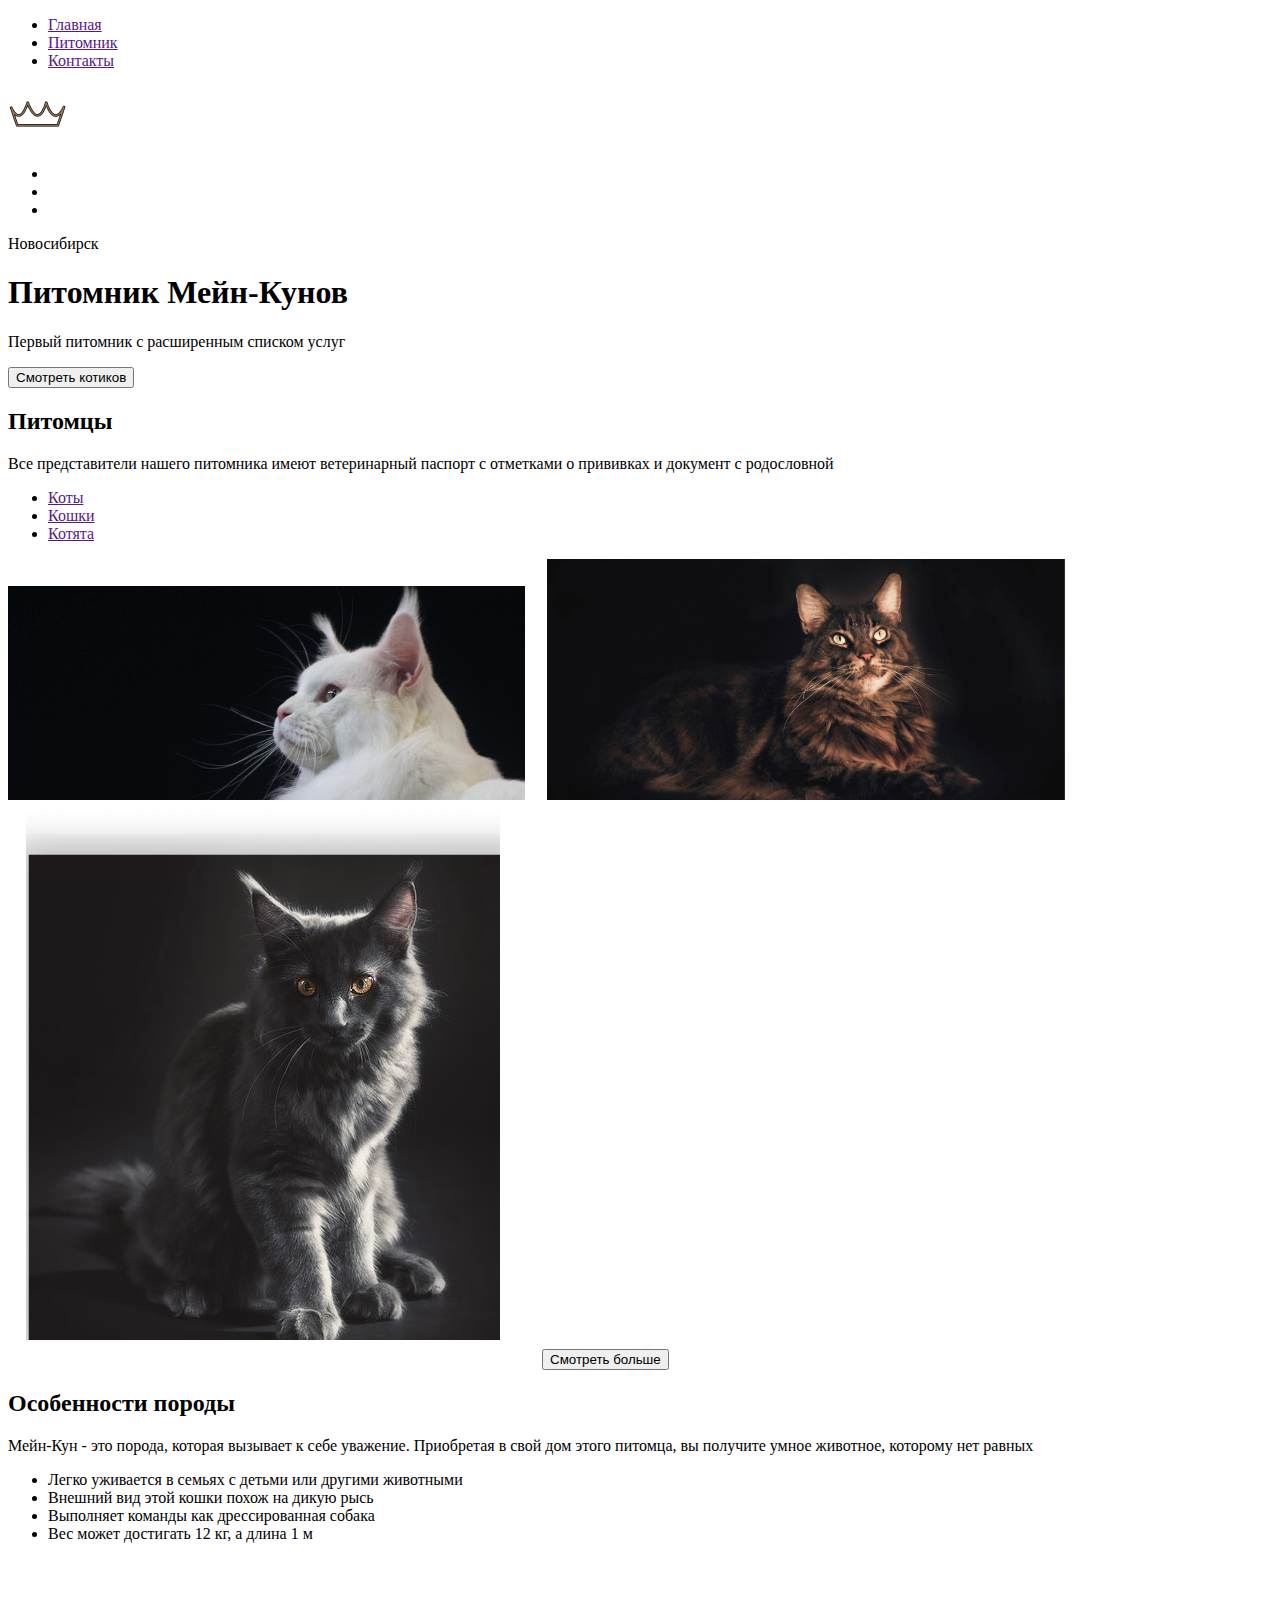
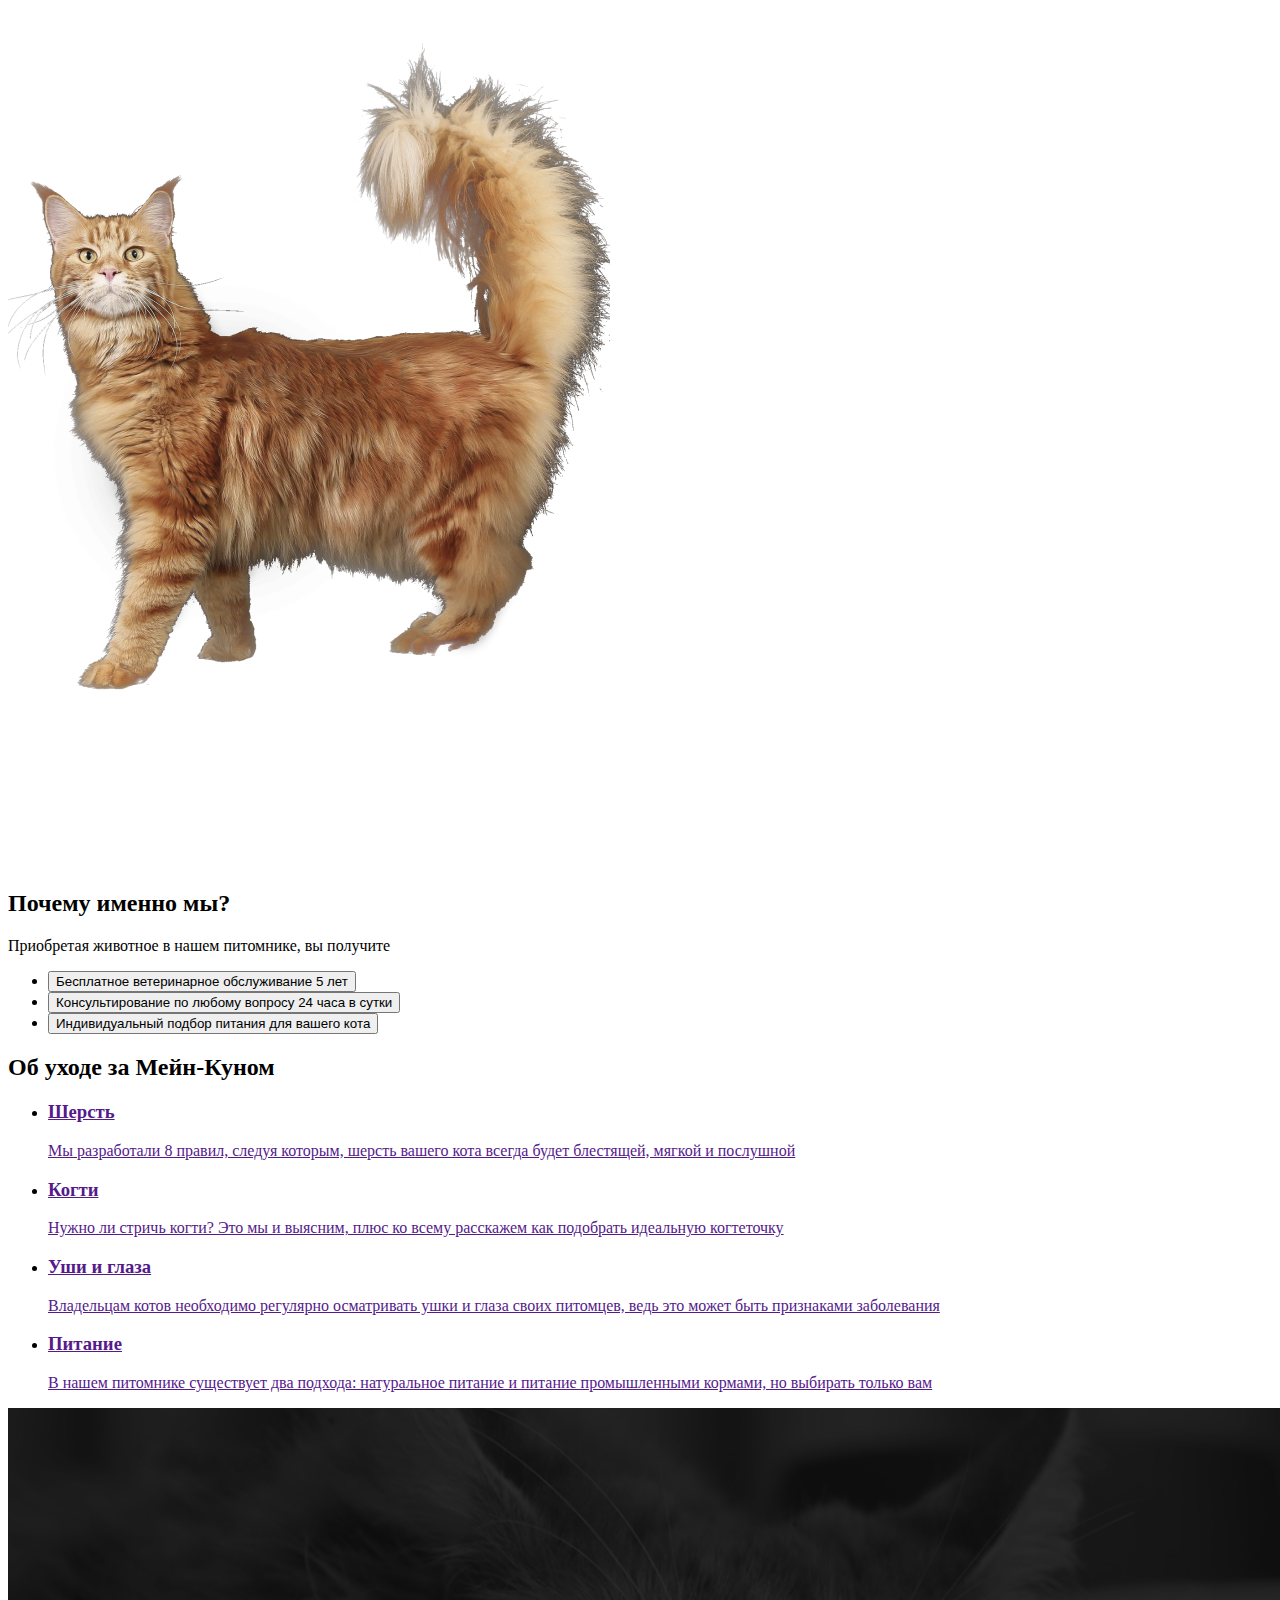
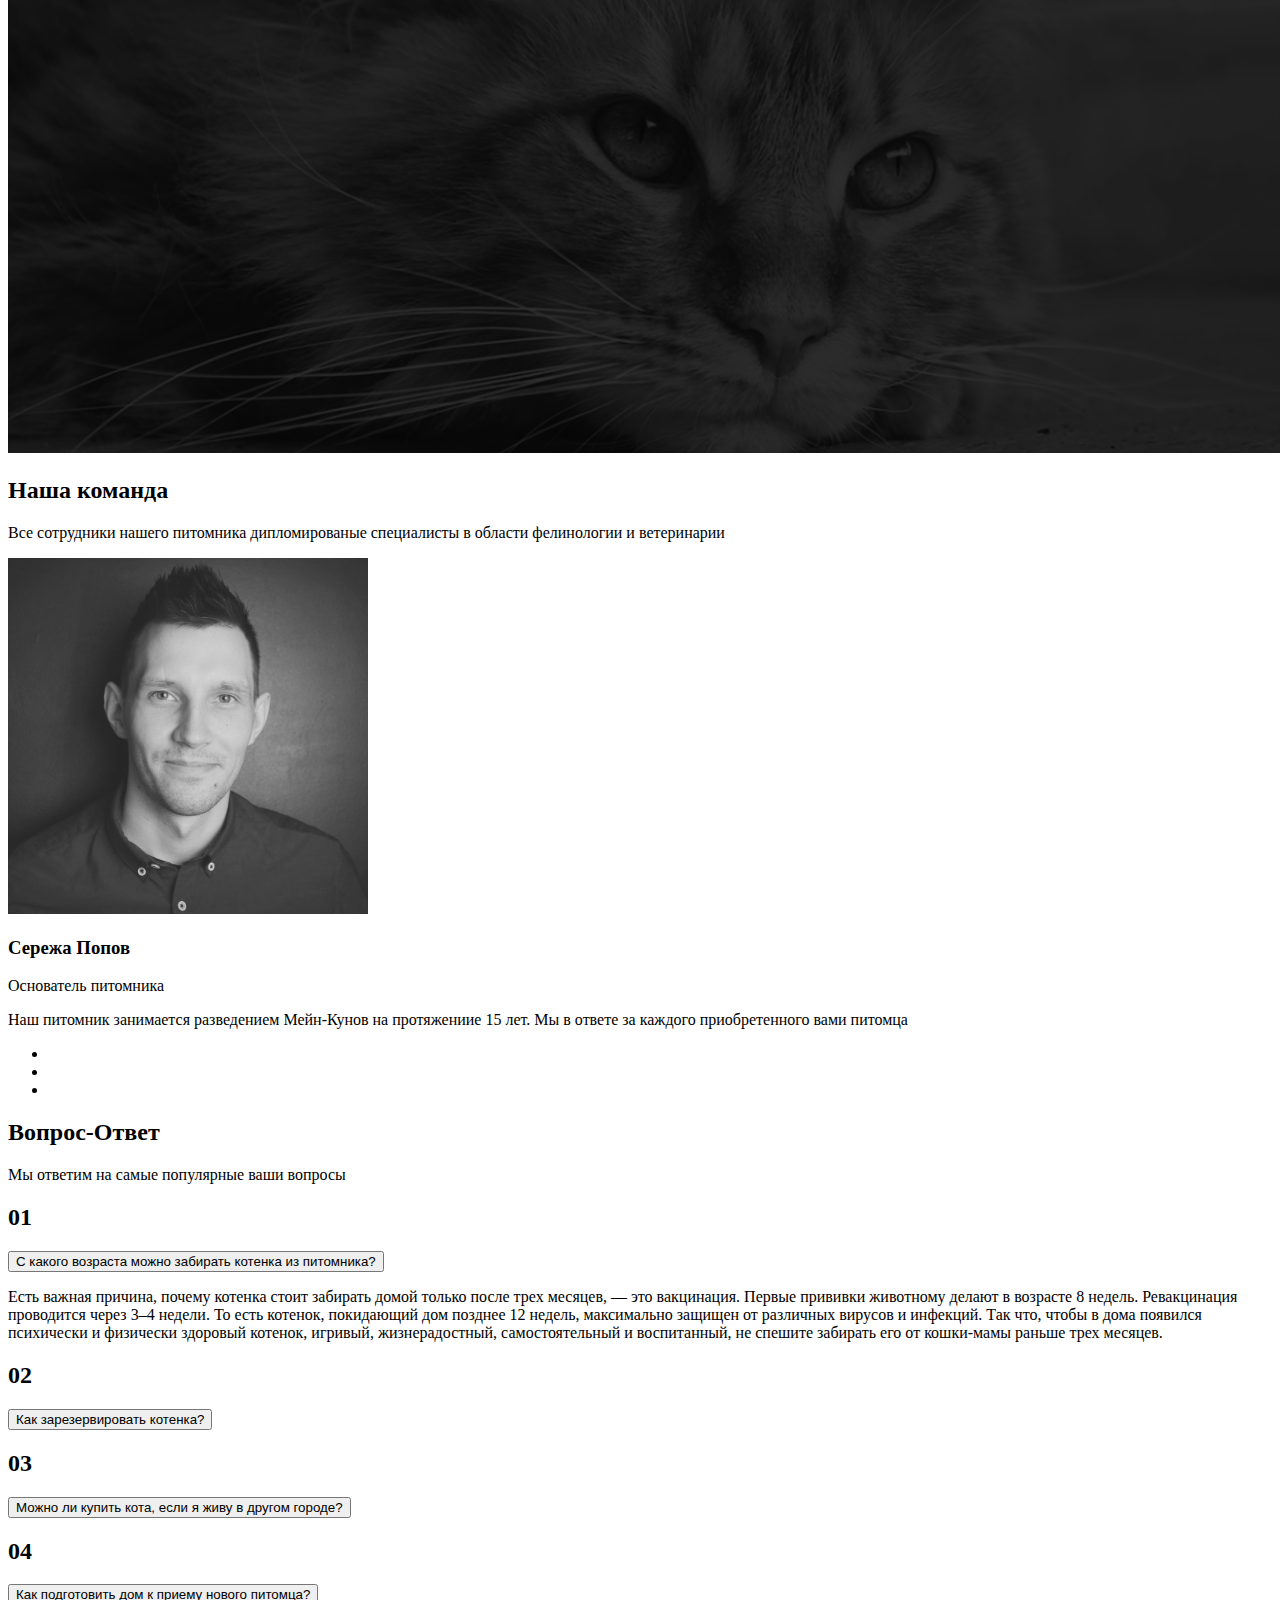
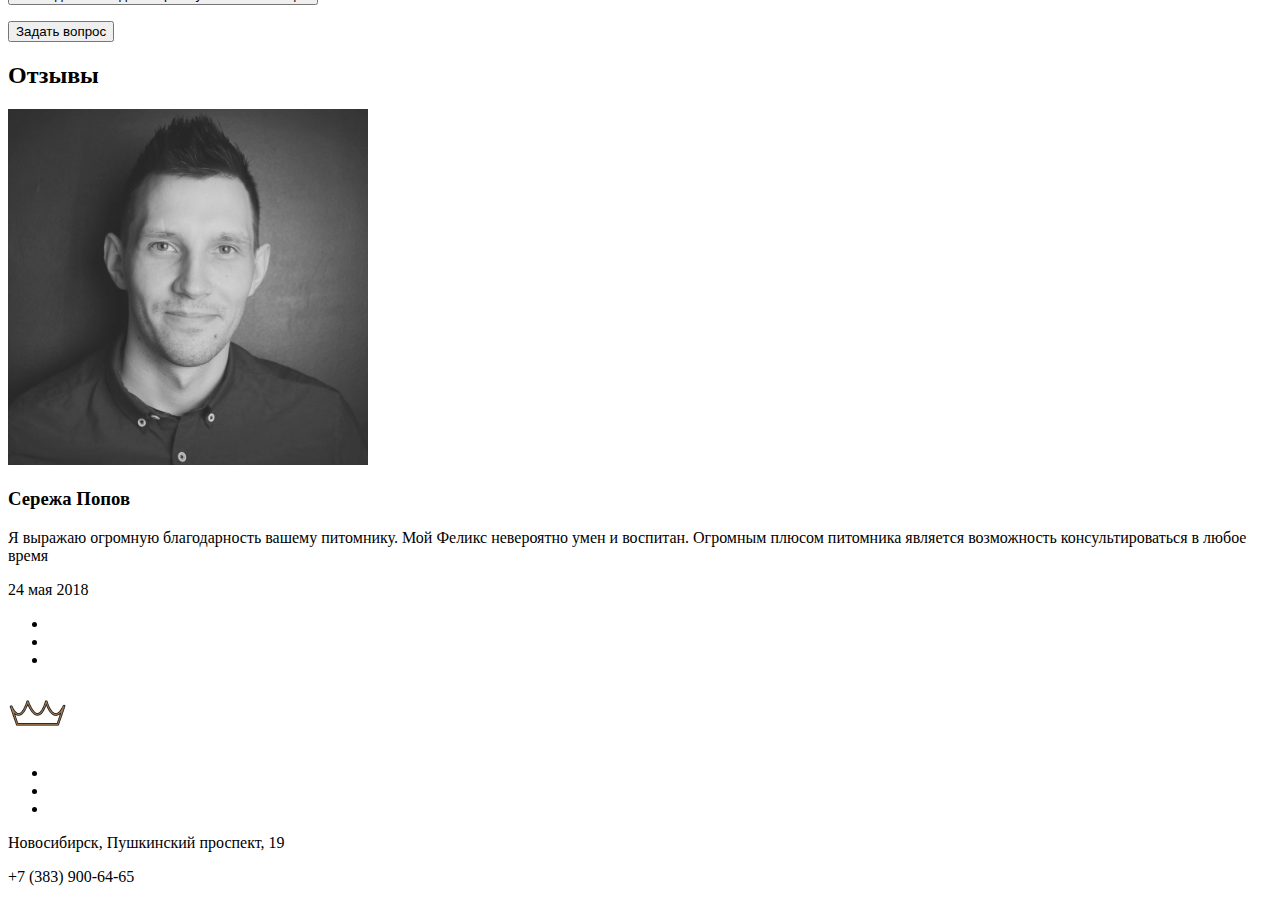
==== index.html @ 3615f660 "index" ====
<!DOCTYPE html>
<html lang="en">
<head>
    <meta charset="UTF-8">
    <meta http-equiv="X-UA-Compatible" content="IE=edge">
    <meta name="viewport" content="width=device-width, initial-scale=1.0">
    <title>Питомник Мейн-Кунов</title>
</head>
<body class = "page">
    <header class = "header">
        <div class="container">
            <nav>
                <ul>
                    <li><a href="">Главная</a></li>
                    <li><a href="">Питомник</a></li>
                    <li><a href="">Контакты</a></li>
                </ul>
                <img src="img/crown.png" alt="crown">
            </nav>
        </div>
        <ul>
            <li><a href="" class="social-footer"><img src="img/facebook.png" alt="" class="img-social__footer"></a></li>
            <li><a href="" class="social-footer"><img src="img/twitter.png" alt="" class="img-social__footer"></a></li>
            <li><a href="" class="social-footer"><img src="img/vk.png" alt="" class="img-social__footer"></a></li>
        </ul>
    </header>
    <main class = "main">

        <div class="container">

            <section class="section-general"> <!--Главная-->
                <p class = "p-g">Новосибирск</p>
                <h1 class="h1">Питомник Мейн-Кунов</h1>
                <p class = "p-g">Первый питомник с расширенным списком услуг</p>
                <button class = "btn">Смотреть котиков</button>
            </section> 

            <section class="section-pets"> <!--Питомцы-->
                <h2 class="h2">Питомцы</h2>
                <p class="p-pets">Все представители нашего питомника имеют ветеринарный паспорт с отметками о прививках и документ с родословной</p>
                <ul>
                    <li><a href="">Коты</a></li>
                    <li><a href="">Кошки</a></li>
                    <li><a href="">Котята</a></li>
                </ul>
                <img src="img/MaskGroup.png" alt="">
                <img src="img/MaskGroup0.png" alt="">
                <img src="img/MaskGroup1.png" alt="">
                <button class="btn">Смотреть больше</button>
                <h2 class="h2">Особенности породы</h2>
                <p class="p-pets">Мейн-Кун - это порода, которая вызывает к себе уважение. Приобретая в свой дом этого питомца, вы получите умное животное, которому нет равных </p>
                <ul>
                    <li>Легко уживается в семьях с детьми или другими животными</li>
                    <li>Внешний вид этой кошки похож на дикую рысь</li>
                    <li>Выполняет команды как дрессированная собака</li>
                    <li>Вес может достигать 12 кг, а длина 1 м</li>
                </ul>
                <img src="img/котя3.png" alt="">
            </section>

            <section class="we"> <!--О нас-->
                <h2 class = "h2">Почему именно мы?</h2>
                <p class="p-pets">Приобретая  животное в нашем питомнике, вы получите</p>
                <ul>
                    <li><button class="btn-we"><img src="img/we1.png" alt="">Бесплатное ветеринарное обслуживание 5 лет</button></li>
                    <li><button class="btn-we"><img src="img/we2.png" alt="">Консультирование по любому вопросу 24 часа в сутки</button></li>
                    <li><button class="btn-we"><img src="img/we3.png" alt="">Индивидуальный подбор питания для вашего кота</button></li>
                </ul>
            </section>

            <section class="care"> <!--Об уходе-->
                <h2 class="h2">Об уходе за Мейн-Куном</h2>
                <ul>
                    <li><a href="" class="a-care"><h3 class="h3">Шерсть</h3><p class="p-care">Мы разработали 8 правил, следуя которым, шерсть вашего кота всегда будет блестящей, мягкой и послушной</p></a></li>
                    <li><a href="" class="a-care"><h3 class="h3">Когти</h3><p class="p-care">Нужно ли стричь когти? Это мы и выясним, плюс ко всему расскажем как подобрать идеальную когтеточку</p></a></li>
                    <li><a href="" class="a-care"><h3 class="h3">Уши и глаза</h3><p class="p-care">Владельцам котов необходимо регулярно осматривать ушки и глаза своих питомцев, ведь это может быть признаками заболевания</p></a></li>
                    <li><a href="" class="a-care"><h3 class="h3">Питание</h3><p class="p-care">В нашем питомнике существует два подхода: натуральное питание и питание промышленными кормами, но выбирать только вам</p></a></li>
                </ul>
                <img src="img/кот.png" alt="" class="img-care">
            </section>

            <section class="team"> <!--Наша команда-->
                <h2 class = "h2">Наша команда</h2>
                <p class="p-team">Все сотрудники нашего питомника дипломированые специалисты в области фелинологии и ветеринарии</p>
                <div class="mate">
                    <img src="img/faceteam.png" alt="" class="img-mate">
                    <div class="txt-mate">
                        <h3 class="h3">Сережа Попов</h3>
                        <p class="p-post__mate">Основатель питомника</p>
                        <p class="p-info__mate">Наш питомник занимается разведением Мейн-Кунов на протяжениие 15 лет. Мы в ответе за каждого приобретенного вами питомца</p>
                        <ul>
                            <li><a href="" class="social-footer"><img src="img/facebook-brown.png" alt="" class="img-social__footer"></a></li>
                            <li><a href="" class="social-footer"><img src="img/twitter-brown.png" alt="" class="img-social__footer"></a></li>
                            <li><a href="" class="social-footer"><img src="img/vk-brown.png" alt="" class="img-social__footer"></a></li>
                        </ul>
                    </div>
                </div>
            </section>

            <section class="question">
                <h2 class="h2">Вопрос-Ответ</h2>
                <p class="p-question">Мы ответим на самые популярные ваши вопросы</p>
                <div class="answer">
                    <h2 class="h-answer">01</h2>
                    <button class="accordion">С какого возраста можно забирать котенка из питомника?</button>
                    <div class="panel">
                        <p class="p-answer">
                            Есть важная причина, почему котенка стоит забирать домой только после трех месяцев, — это вакцинация. Первые прививки животному делают в возрасте 8 недель. Ревакцинация проводится через 3–4 недели. То есть котенок, покидающий дом позднее 12 недель, максимально защищен от различных вирусов и инфекций.

                            Так что, чтобы в дома появился психически и физически здоровый котенок, игривый, жизнерадостный, самостоятельный и воспитанный, не спешите забирать его от кошки-мамы раньше трех месяцев.
                        </p>
                    </div>
                </div>
                <div class="answer">
                    <h2 class="h-answer">02</h2>
                    <button class="accordion">Как зарезервировать котенка?</button>
                    <div class="panel">
                        <p class="p-answer">
                            
                        </p>
                    </div>
                </div>
                <div class="answer">
                    <h2 class="h-answer">03</h2>
                    <button class="accordion">Можно ли купить кота, если я живу в другом городе?</button>
                    <div class="panel">
                        <p class="p-answer">
                            
                        </p>
                    </div>
                </div>
                <div class="answer">
                    <h2 class="h-answer">04</h2>
                    <button class="accordion">Как подготовить дом к приему нового питомца? </button>
                    <div class="panel">
                        <p class="p-answer">
                            
                        </p>
                    </div>
                </div>
                <button class="btn-question">Задать вопрос</button>
            </section>
            
            <section class="reviews">
                <h2 class="h2">Отзывы</h2>
                <div class="review">
                    <img src="img/faceteam.png" alt="" class="img-review">
                    <div class="txt-review">
                        <h3 class="h3-review">Сережа Попов</h3>
                        <p class="p-info__review">Я выражаю огромную благодарность вашему питомнику.  Мой Феликс невероятно умен и воспитан. Огромным плюсом питомника является возможность консультироваться в любое время</p>
                        <div class="data">
                            <p class="p-data">24 мая 2018</p>
                        </div>
                        <ul>
                            <li><a href="" class="social-footer"><img src="img/facebook-brown.png" alt="" class="img-social__footer"></a></li>
                            <li><a href="" class="social-footer"><img src="img/twitter-brown.png" alt="" class="img-social__footer"></a></li>
                            <li><a href="" class="social-footer"><img src="img/vk-brown.png" alt="" class="img-social__footer"></a></li>
                        </ul>
                    </div>
                </div>
            </section>

        </div>

    </main>
    <footer class = "footer">
        <img src="img/crown.png" alt="" class="crown">
        <ul>
            <li><a href="" class="social-footer"><img src="img/facebook-brown.png" alt="" class="img-social__footer"></a></li>
            <li><a href="" class="social-footer"><img src="img/twitter-brown.png" alt="" class="img-social__footer"></a></li>
            <li><a href="" class="social-footer"><img src="img/vk-brown.png" alt="" class="img-social__footer"></a></li>
        </ul>
        <p class="p-location">Новосибирск, Пушкинский проспект, 19</p>
        <p class="p-contacts">+7 (383) 900-64-65</p>
    </footer>
</body>
</html>
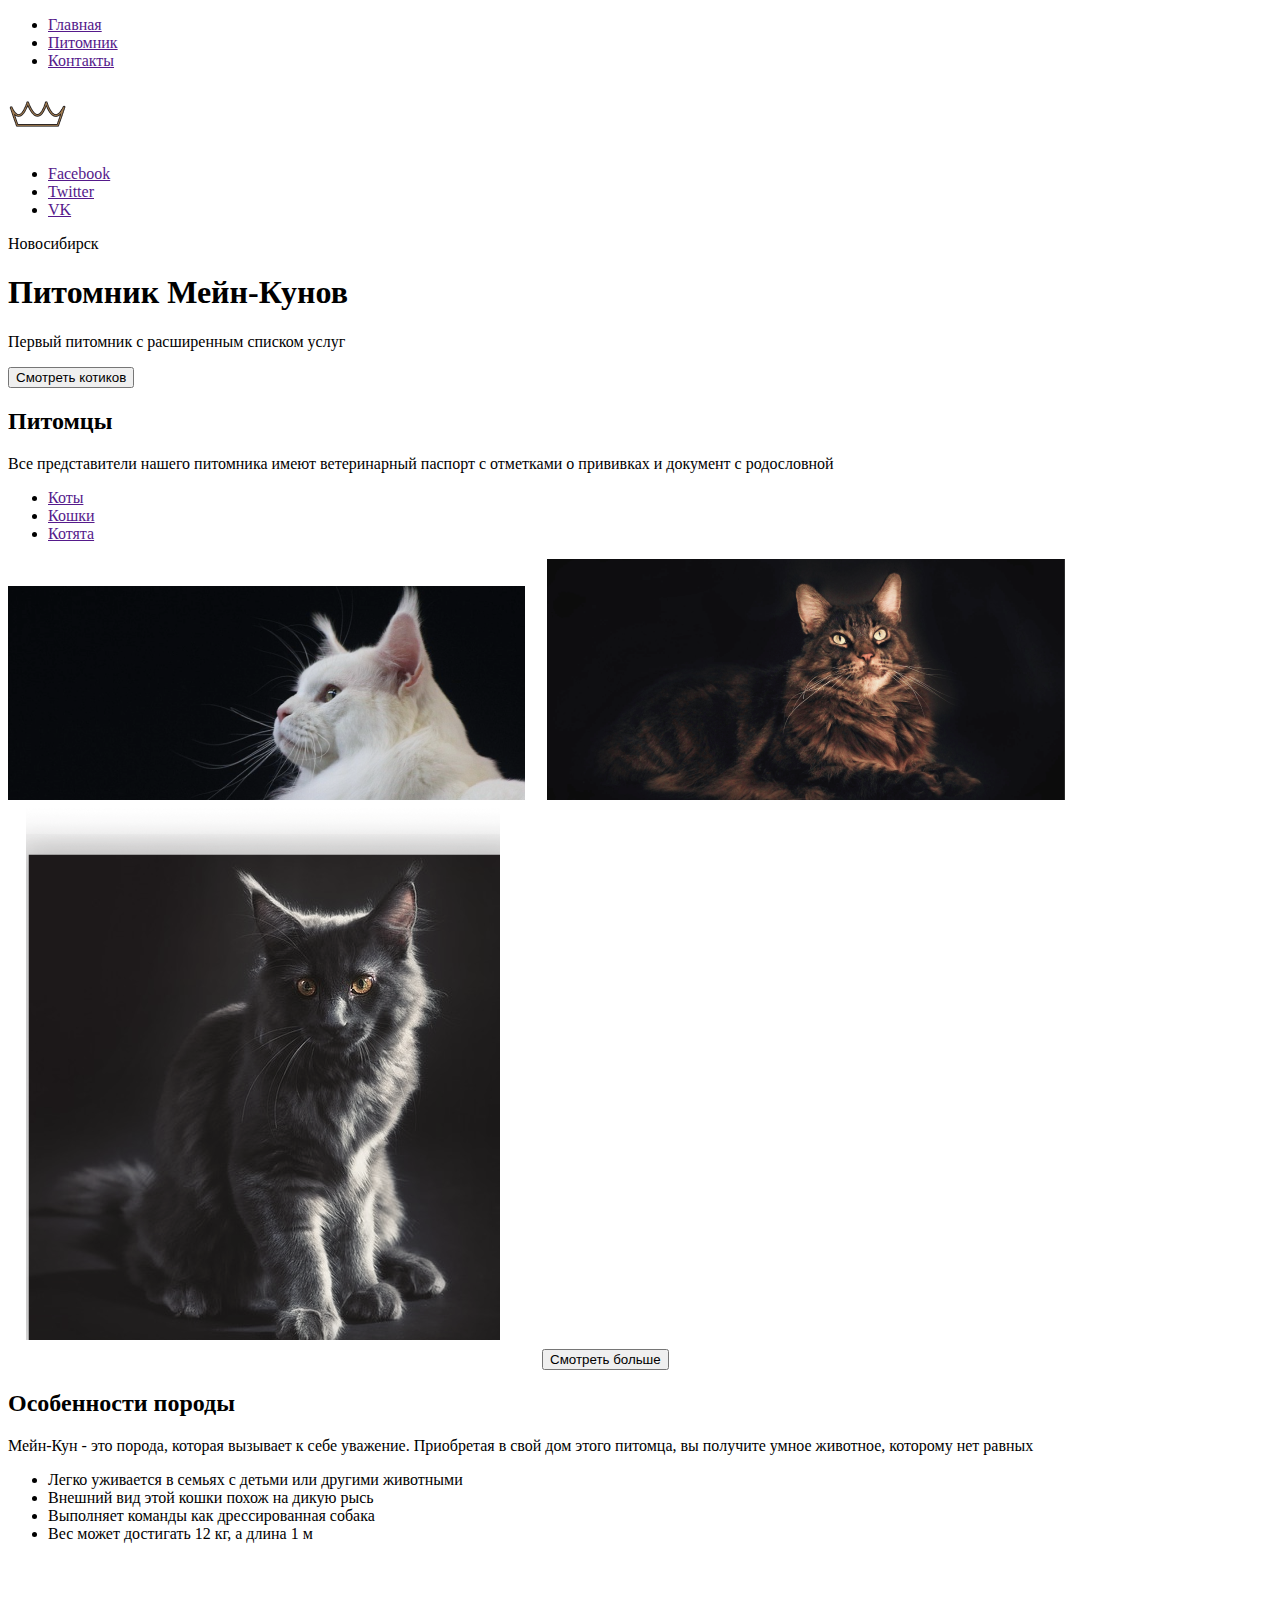
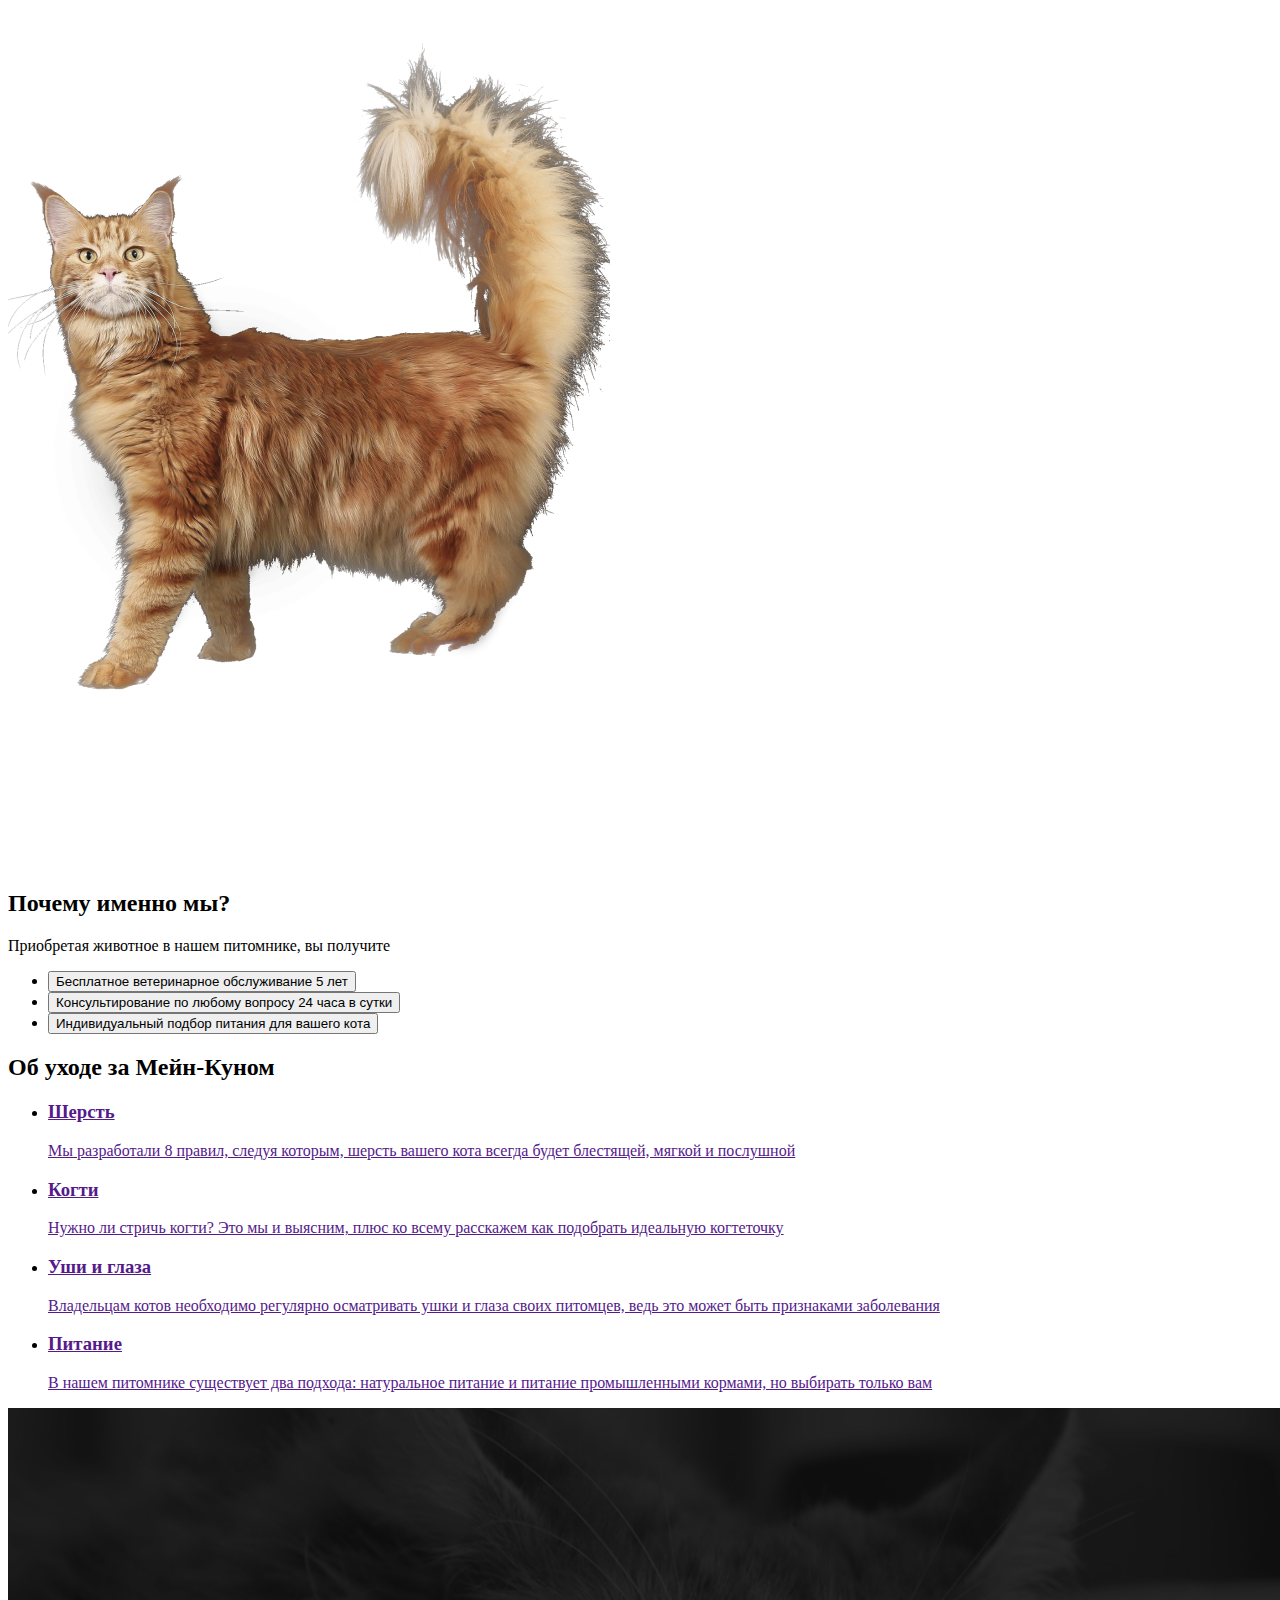
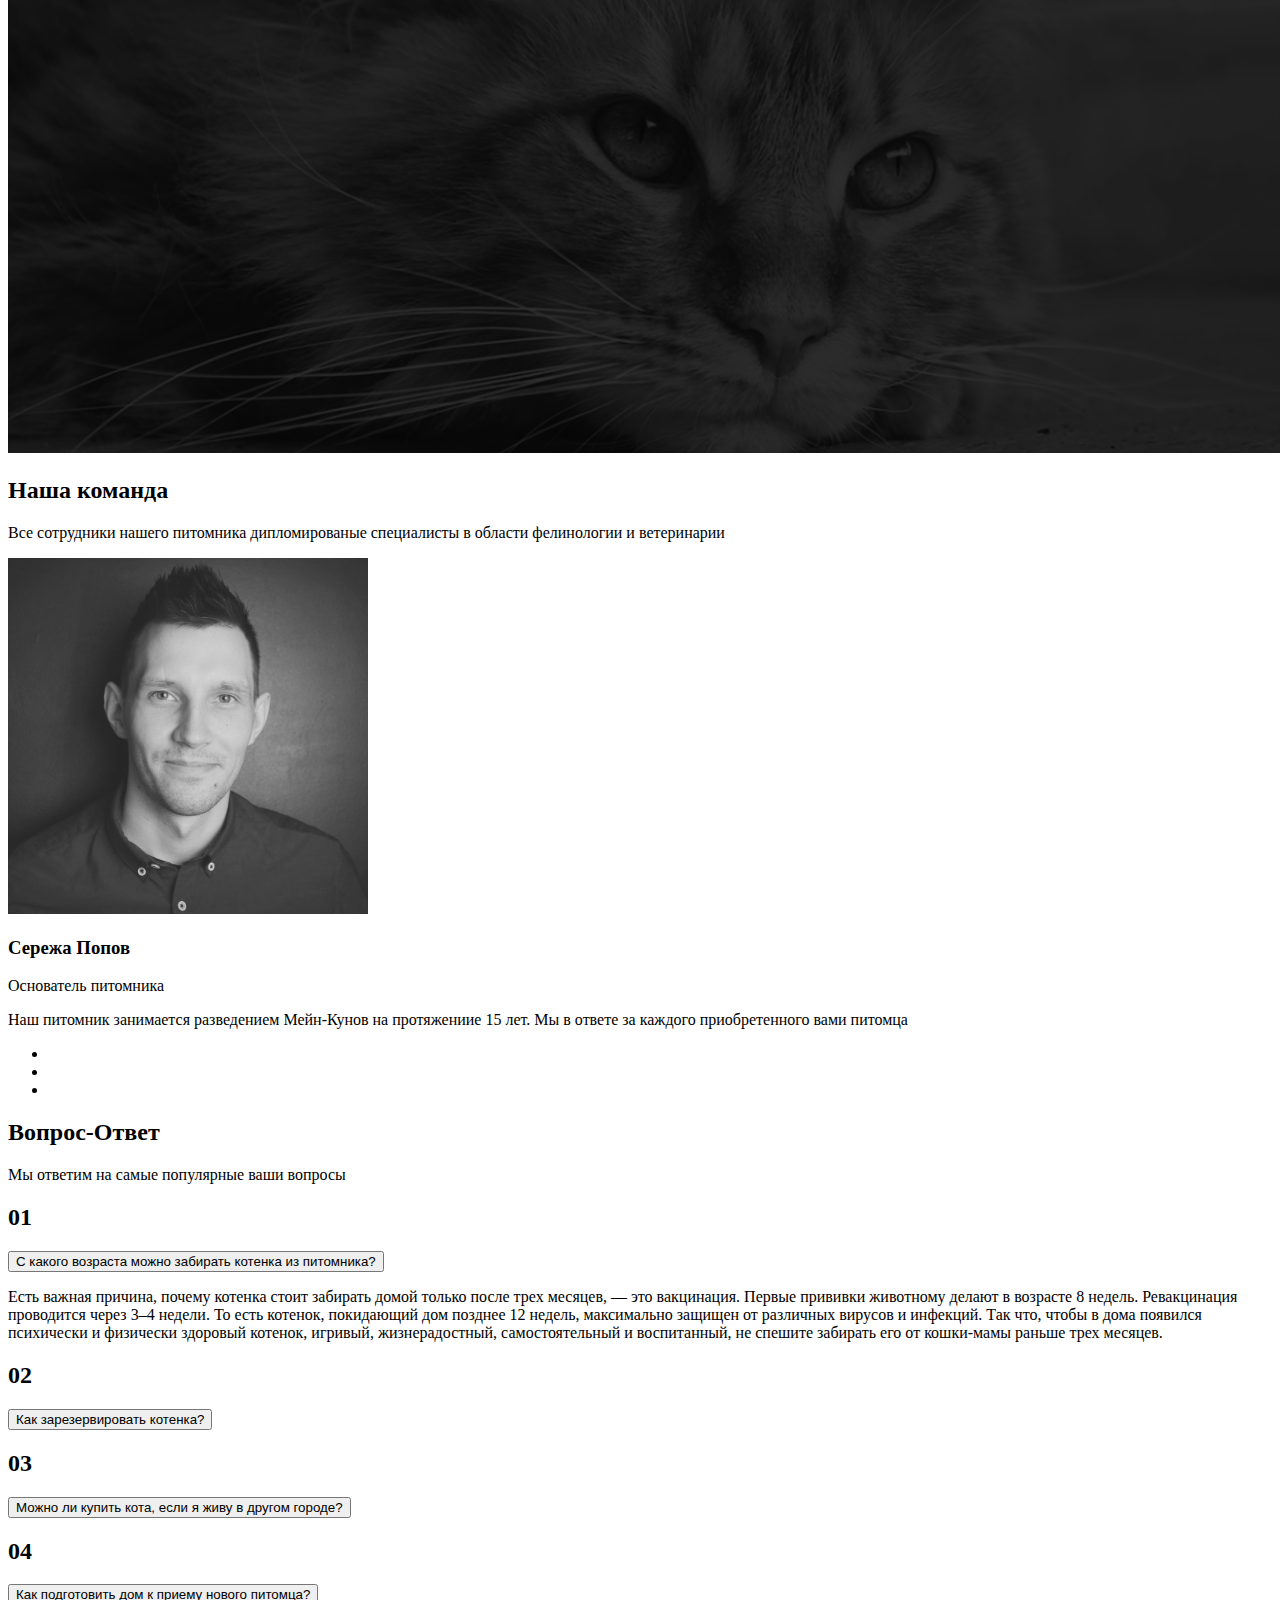
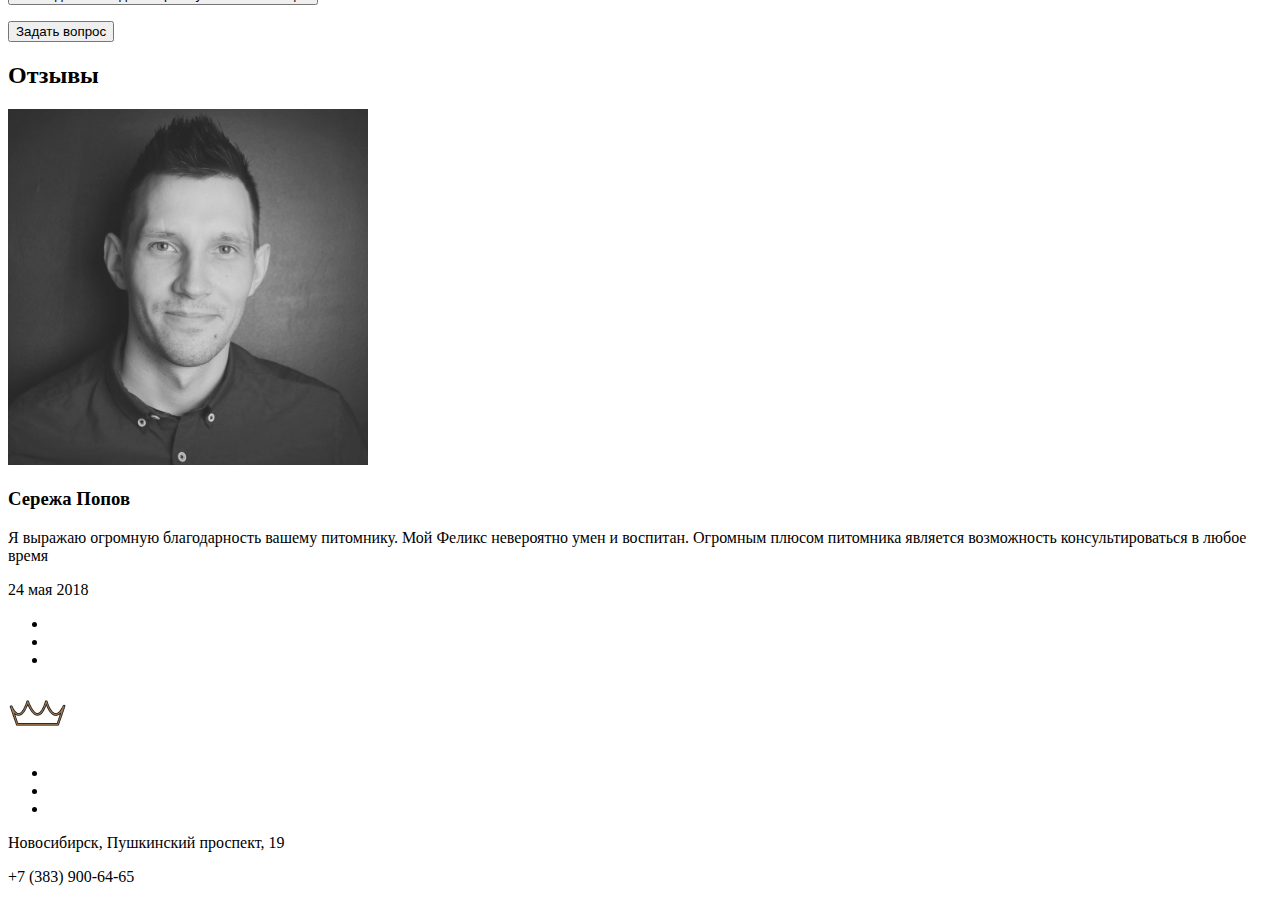
==== commit 902b68a2: "test" ====
--- a/index.html
+++ b/index.html
@@ -19,9 +19,9 @@
             </nav>
         </div>
         <ul>
-            <li><a href="" class="social-footer"><img src="img/facebook.png" alt="" class="img-social__footer"></a></li>
-            <li><a href="" class="social-footer"><img src="img/twitter.png" alt="" class="img-social__footer"></a></li>
-            <li><a href="" class="social-footer"><img src="img/vk.png" alt="" class="img-social__footer"></a></li>
+            <li><a href="" class="social-footer">Facebook</a></li>
+            <li><a href="" class="social-footer">Twitter</a></li>
+            <li><a href="" class="social-footer">VK</a></li>
         </ul>
     </header>
     <main class = "main">
